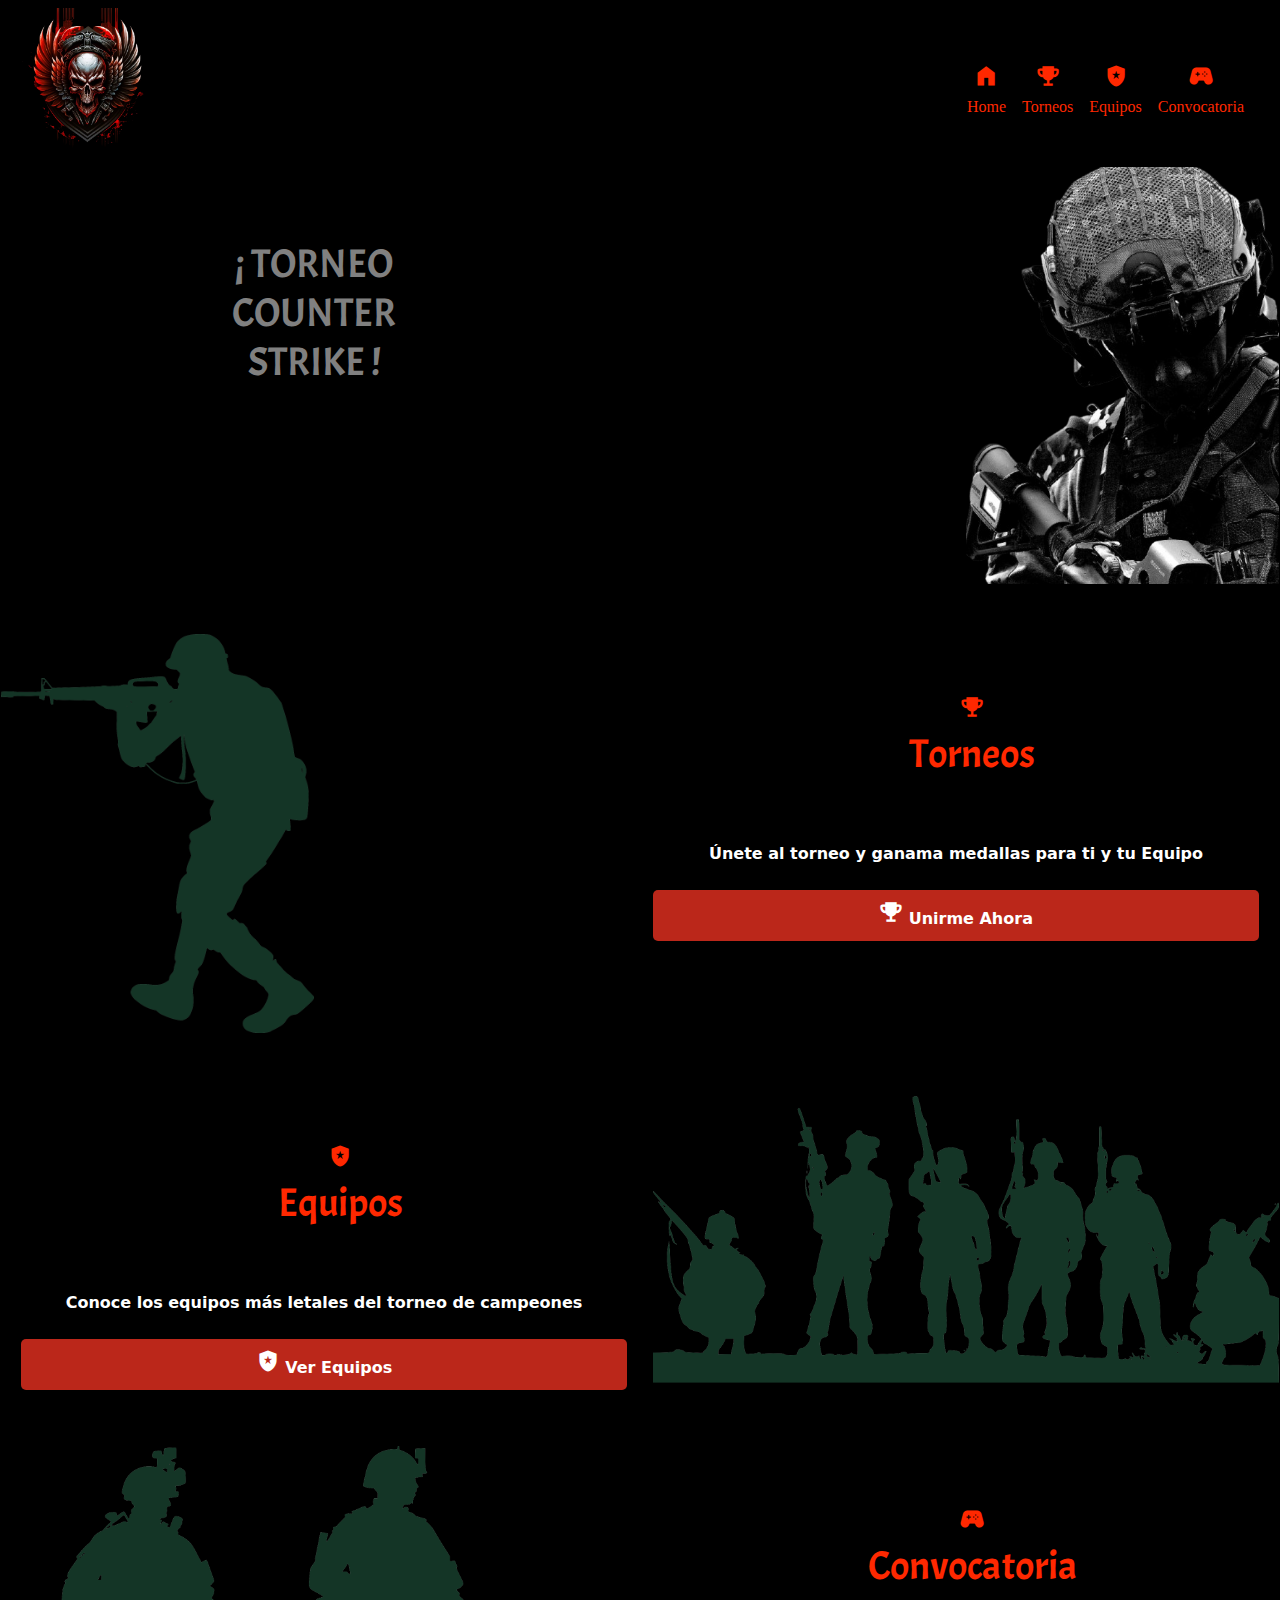
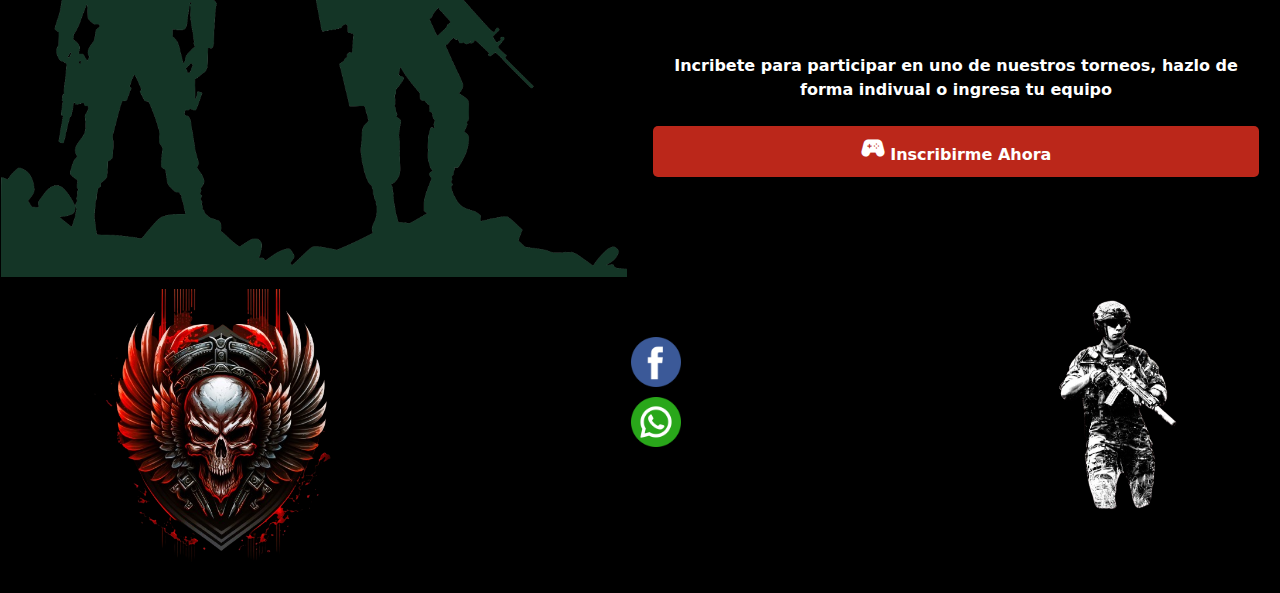
==== index.html @ 1f90ec14 "home" ====
<!DOCTYPE html>
<html lang="en">
  <head>
    <meta charset="UTF-8" />
    <meta http-equiv="X-UA-Compatible" content="IE=edge" />
    <meta name="viewport" content="width=device-width, initial-scale=1.0" />
    <!-- Primary Meta Tags -->
    <title>Torneo Caounter Strike</title>
        <meta property="og:image" content="___________">
        <meta property="og:image:width" content="389px">
        <meta property="og:image:height" content="542px">
        <meta property="keywords" content="Torneo Caunter Strike">
        <meta name="description"
          content="Torneo Caunter Strike">

        <!-- Google / Search Engine Tags -->
        <meta itemprop="name" content="Torneo Caunter Strike">
        <meta itemprop="description"
          content="Torneo Caunter Strike">

    <!-- Link -->
    <link
      rel="apple-touch-icon"
      sizes="180x180"
      href="static/img_nav.jpg"
    />
    <link
      rel="icon"
      type="image/png"
      sizes="192x192"
      href="static/img_nav.jpg"
    />
    <link
      rel="icon"
      type="image/png"
      sizes="512x512"
      href="static/img_nav.jpg"
    />
    <link rel="icon" type="image/png" href="static/img_nav.jpg" />
    <link rel="manifest" href="static/img_nav.jpg"/>

    <!-- link icon de google -->
    <link rel="stylesheet" href="https://fonts.googleapis.com/css2?family=Material+Symbols+Outlined:opsz,wght,FILL,GRAD@20..48,100..700,0..1,-50..200" />
    <link rel="preconnect" href="https://fonts.googleapis.com">
    <link rel="preconnect" href="https://fonts.gstatic.com" crossorigin>
    <link href="https://fonts.googleapis.com/css2?family=Acme&family=Arbutus+Slab&display=swap" rel="stylesheet">
    
    <!-- bootstraps -->
    <link href="https://cdn.jsdelivr.net/npm/bootstrap@5.3.3/dist/css/bootstrap.min.css" rel="stylesheet" integrity="sha384-QWTKZyjpPEjISv5WaRU9OFeRpok6YctnYmDr5pNlyT2bRjXh0JMhjY6hW+ALEwIH" crossorigin="anonymous">
    <link
      rel="stylesheet"
      href="https://use.fontawesome.com/releases/v5.15.4/css/all.css"
      integrity="sha384-DyZ88mC6Up2uqS4h/KRgHuoeGwBcD4Ng9SiP4dIRy0EXTlnuz47vAwmeGwVChigm"
      crossorigin="anonymous"
    />
    <link href="https://cdn.jsdelivr.net/npm/bootstrap@5.3.3/dist/css/bootstrap.min.css" rel="stylesheet" integrity="sha384-QWTKZyjpPEjISv5WaRU9OFeRpok6YctnYmDr5pNlyT2bRjXh0JMhjY6hW+ALEwIH" crossorigin="anonymous">
    <link rel="stylesheet" href="https://fonts.googleapis.com/css2?family=Material+Symbols+Outlined:opsz,wght,FILL,GRAD@48,400,0,0" />
    <link rel="stylesheet" href="https://maxcdn.bootstrapcdn.com/font-awesome/4.7.0/css/font-awesome.min.css">
    <script src="https://cdn.jsdelivr.net/npm/bootstrap@5.3.2/dist/js/bootstrap.bundle.min.js" integrity="sha384-C6RzsynM9kWDrMNeT87bh95OGNyZPhcTNXj1NW7RuBCsyN/o0jlpcV8Qyq46cDfL" crossorigin="anonymous"></script>
    <link rel="stylesheet" href="style.css" />
    <script src="script.js"></script>
  </head>


    <header>

      <!-- barra de navegación -->
      <nav style="background-color: black;" class="navbar navbar-expand-lg navbar">
        <div class="container-fluid">
          <a class="logo" href="index.html">
            <img class="logo" 
            style="margin-right: auto; margin-left: auto; width: 150px; height: 150px;" 
            src="static/img_nav.png" alt="logo">
          </a>
          <button class="navbar-toggler" type="button" data-bs-toggle="offcanvas" data-bs-target="#offcanvasNavbar" aria-controls="offcanvasNavbar" aria-label="Toggle navigation">
            <span class="navbar-toggler-icon"></span>
          </button>
          <div class="offcanvas offcanvas-end text-bg-" tabindex="-1" id="offcanvasNavbar" aria-labelledby="offcanvasNavbarLabel">
            <div class="offcanvas-header">
              <h5 class="offcanvas-title" id="offcanvasNavbarLabel"></h5>
              <button type="button" class="btn-close" data-bs-dismiss="offcanvas" aria-label="Close"></button>
            </div>
            <div style="background-color: black;" class="offcanvas-body">
              <ul class="navbar-nav justify-content-end flex-grow-1 pe-3">
                <li class="nav-item">
                  <a class="nav-link" href="index.html"><b class="ranchers-regular">
                    <section style="text-align: center;">
                      <span class="material-symbols-outlined">
                        home
                      </span><br>Home</b></a>
                  </section>
                </li>

                <li class="nav-item">
                    <a class="nav-link" href="#torneo"><b class="ranchers-regular">
                    <section style="text-align: center;">
                        <span class="material-symbols-outlined">
                            emoji_events
                        </span><br>Torneos</b></a>
                    </section>
                </li>

                <!-----------------------------
              <li class="nav-item">
                <a class="nav-link" href="#planos"><b class="ranchers-regular">
                  <section style="text-align: center;">
                    <span class="material-symbols-outlined">
                        military_tech
                    </span><br>Medalla</b></a>
                </section>
              </li>
                -->

              <li class="nav-item">
                <a class="nav-link" href="#equipos"><b class="ranchers-regular">
                  <section style="text-align: center;">
                    <span class="material-symbols-outlined">
                        local_police
                    </span><br>Equipos</b></a>
                </section>
              </li>

              <li class="nav-item">
                <a class="nav-link" href="#convocatoria"><b class="ranchers-regular">
                  <section style="text-align: center;">
                    <span class="material-symbols-outlined">
                        stadia_controller
                    </span><br>Convocatoria</b></a>
                </section>
              </li>
            </ul>
          </div>
        </div>
      </nav>
    </header>

    

  <!-- body -->
<body style="background-color: black;">
<section class="inicio">
    <div class="row">
        <div class="col-sm-6 mb-3 mb-sm-0">
            <div class="card" style="background-color: black;">
                <br>
                <br>
                <br>
                <div style="text-align: center;">
                    <h1 class="titulo" style="color: grey;"><b class="acme-regular">
                        ¡ TORNEO
                        <br>
                        COUNTER
                        <br>
                        STRIKE !</b>
                    </h1>
                </div>
                <br>
                <br>
                <br>
            </div>
        </div>

        <div class="col-sm-6 mb-3 mb-sm-0">
            <div class="card" style="background-color: black;">
                <div style="text-align: right;">
                    <img class ="body_card" loading="lazy" src="static/img_header.png" width="50%" height="auto"/>
                </div>
            </div>
        </div>
    </div>
</section>

<!-- torneos-->
<section class="inicio" id="torneo">
    <br>
    <br>
    <div class="row">
        <br>
        <br>
        <div class="col-sm-6 mb-3 mb-sm-0">
            <div class="card" style="background-color: black;">
                <img class ="body_card" 
                loading="lazy" 
                src="static/body/guerra.png" 
                width="50%" 
                height="auto"/>
            </div>
        </div>

        <div class="col-sm-6 mb-3 mb-sm-0">
            <div class="card" style="background-color: black; margin-right: 10px;">
                <div style="text-align: center; margin-right: 10px;">
                    <br>
                    <br>
                    <ul style="list-style-type: none;">
                        <li class="nav-link">
                            <h1 class="acme-regular">
                                <span class="material-symbols-outlined">
                                    emoji_events
                                </span><br>Torneos</h1>
                        </li>
                    </ul>
                    <br>
                    <br>
                    <b style="color: white;">Únete al torneo y ganama medallas para ti y tu Equipo</b>
                    <br>
                    <br>
                    <a href="torneo.html" class="btn-casas" style="width: 100%;">
                        <span class="material-symbols-outlined">
                            emoji_events
                        </span style="margin-right: 10px;"> Unirme Ahora
                    </a> 
                </div>
            </div>
        </div>
        <br>
        <br>
    </div>
</section>

<!-- Equipos-->
<section class="inicio" id="equipos">
    <br>
    <br>
    <div class="row">
        <br>
        <br>
        <div class="col-sm-6 mb-3 mb-sm-0">
            <div class="card" style="background-color: black; margin-left: 10px;">
                <div style="text-align: center; margin-left: 10px;">
                    <br>
                    <br>
                    <ul style="list-style-type: none;">
                        <li class="nav-link">
                            <h1 class="acme-regular">
                                <span class="material-symbols-outlined">
                                    local_police
                                </span><br>Equipos</h1>
                        </li>
                    </ul>
                    <br>
                    <br>
                    <b style="color: white;">Conoce los equipos más letales del torneo de campeones</b>
                    <br>
                    <br>
                    <a href="equipos.html" class="btn-casas" style="width: 100%;">
                        <span class="material-symbols-outlined">
                            local_police
                        </span style="margin-left: 10px"> Ver Equipos
                    </a> 
                </div>
            </div>
        </div>

        <div class="col-sm-6 mb-3 mb-sm-0">
            <div class="card" style="background-color: black;">
                <div style="text-align: right;">
                    <img class ="body_card" 
                loading="lazy" 
                src="static/body/equipos.png" 
                width="100%" 
                height="auto"/>
                </div>
            </div>
        </div>
        <br>
        <br>
    </div>
</section>

<!-- Convocatoria-->
<section class="inicio" id="convocatoria">
    <br>
    <br>
    <div class="row">
        <br>
        <br>
        <div class="col-sm-6 mb-3 mb-sm-0">
            <div class="card" style="background-color: black;">
                <img class ="body_card" 
                loading="lazy" 
                src="static/body/convocatoria.png" 
                width="100%" 
                height="auto"/>
            </div>
        </div>

        <div class="col-sm-6 mb-3 mb-sm-0">
            <div class="card" style="background-color: black; margin-right: 10px;">
                <div style="text-align: center;">
                    <div style="text-align: center; margin-right: 10px;">
                        <br>
                        <br>
                        <ul style="list-style-type: none;">
                            <li class="nav-link">
                                <h1 class="acme-regular">
                                    <span class="material-symbols-outlined">
                                        stadia_controller
                                    </span><br>Convocatoria</h1>
                            </li>
                        </ul>
                        <br>
                        <br>
                        <b style="color: white;">Incribete para participar en uno de nuestros torneos, hazlo de forma indivual o ingresa tu equipo</b>
                        <br>
                        <br>
                        <a href="convocatoria.html" class="btn-casas" style="width: 100%;">
                            <span class="material-symbols-outlined">
                                stadia_controller
                            </span style="margin-right: 10px;"> Inscribirme Ahora
                        </a> 
                    </div>

                </div>
            </div>
        </div>
        <br>
        <br>
    </div>
 
</section>




    <section>
        <div class="card mb-3" style="max-width: 100%; background-color: black">
            <div class="row g-0" style="margin-left: 10px; margin-right: 10px; margin-top: 10px; margin-bottom: 10px;">
                <div class="col-md-4" style="text-align: center;">
                    <img style="width: 70%; height: auto" src="static/img_nav.png" class="img-fluid rounded-start" alt="icon">
                </div>
                <div class="col-md-4" style="text-align: center;">
                    <br>
                    <br>
                    <ul style="list-style-type: none;">
                    <li><a href="#">
                        <img style="width: 50px; height: 50px; margin-bottom: 10px; box-shadow: 0px 4px 8px rgba(0, 0, 0, 0.3); border-radius: 10px;" 
                        src="static/social/facebook.png"alt="img_facebook"></a></li>

                    
                    <li><a href="https://wa.me/56921951687">
                        <img style="width: 50px; height: 50px; margin-bottom: 10px; box-shadow: 0px 4px 8px rgba(0, 0, 0, 0.3); border-radius: 10px;" 
                    src="static/social/wts.png" alt="img_whatsApp"></a></li>

                    </ul>
                    <br>
                    <br>
                </div>
                <div class="col-md-4" style="text-align: center;">
                    <img style="width: 70%; height: auto" src="static/img_footer.png" class="img-fluid rounded-start" alt="icon">
                </div>
            </div>
        </div>
    </section>
    </body>
</html>
---- style.css ----
html {
    height: 100%;
    width: 100%;
  }

  
  /* Estilo general para la card */
  
  .card-serv {
    border-radius: 10px; /* Bordes redondeados */
    padding: 20px; /* Espaciado interno */
    transition: background-color 0.3s ease; /* Transición suave para el fondo */
  }
  
  /* Texto <p> dentro de la card */
  .card-serv b {
    color: #FF2800; /* Color predeterminado */
    transition: color 0.3s ease; /* Transición suave para el color del texto */
  }

  
  /* Efectos al pasar el mouse sobre la card */
  .card-serv:hover {
    background-color: #3A3D40; /* Cambiar el fondo de la card */
    border: 2px solid #dd3333;
  }
  
  .card-serv:hover b {
    color: white; /* Cambiar el color del SVG */
  }

  .arbutus-slab-regular {
    font-family: "Arbutus Slab", serif;
    font-weight: 400;
    font-style: normal;
  }

  .acme-regular {
    font-family: "Acme", serif;
    font-weight: 400;
    font-style: normal;
  }


  .ranchers-regular {
    font-family: "Ranchers", serif;
    font-weight: 400;
    font-style: normal;
  }
  
  
  
  .material-symbols-outlined {
    font-variation-settings:
    'FILL' 1,
    'wght' 700,
    'GRAD' 200,
    'opsz' 48
  }

  .nav-link {
    color: #FF2800;
  }
  
  .nav-link:hover {
    color: white;
  }
  
  .titulo {
    text-align: center;
  }
  
  .card-body {
    text-align: center;
  }
  
  .btn-casas {
    text-align: center;
    display: inline-block;
    background-color: #BB271A;
    color: #fff;
    text-decoration: none;
    padding: 10px 20px;
    border-radius: 5px;
    border: none;
    cursor: pointer;
    font-size: 16px;
    font-weight: bold;
  }
  
  .btn-casas:hover {
    background-color: white;
    color: #BB271A;
  }

  .payment-buttons {
    display: flex;
    flex-direction: column;
    gap: 20px;
    justify-content: center;
    align-items: center;
    margin-left: 5px;
    margin-right: 5px;
  }
  
  /* Botón Transbank */
  #transbankButton {
    width: 100%;
    text-align: center;
    display: inline-block;
    gap: 10px;
    background-color: #6B196B;
    color: white;
    text-decoration: none;
    font-size: 18px;
    font-weight: bold;
    padding: 12px 30px;
    border-radius: 8px;
    border: 2px solid #6B196B;
    transition: all 0.3s ease;
  }
  
  #transbankButton:hover {
    background-color: #A6469D;
    color: white;
  }
  
  /* Botón PayPal */
  #paypalButton {
    width: 100%;
    text-align: center;
    display: inline-block;
    gap: 10px;
    background-color: #ffc439;
    color: #003087;
    text-decoration: none;
    font-size: 18px;
    font-weight: bold;
    padding: 12px 30px;
    border-radius: 8px;
    border: 2px solid #ffc439;
    transition: all 0.3s ease;
  }
  
  #paypalButton:hover {
    background-color: #003087;
    color: white;
  }

    /* Estilo del ícono */
    .payment-buttons i {
      font-size: 20px;
    }
  
  .btn-whatsapp {
    text-align: center;
    display: inline-block;
    background-color: #25D366;
    color: #fff;
    text-decoration: none;
    padding: 10px 20px;
    border-radius: 5px;
    border: none;
    cursor: pointer;
    font-size: 16px;
    font-weight: bold;
  }
  
  .btn-whatsapp:hover {
    background-color: #128C7E;
  }
  
  
  .__Font__avenir {
    font-family: Avenir!important
  }
  
  .__Font__avenir input {
    font-family: Avenir!important
  }
  
  footer {
    background-color: black;
    padding: 40px 0;
    font-size: .9em;
    color: #fff
  }
  
  .title {
    color: #FF2800;
  }
  
  footer .footer_sup {
    margin-bottom: 30px;
    position: relative
  }
  
  footer .footer_sup .box {
    display: flex
  }
  
  footer .footer_sup .box .col {
    width: 25%;
    display: inline-block
  }
  
  footer .footer_sup .icon_pt {
    float: left;
    position: absolute;
    left: -70px
  }
  
  footer .footer_sup span.title {
    font-size: 1em;
    text-transform: uppercase;
    margin-bottom: 20px;
    display: block;
    width: 100%
  }
  
  footer .footer_sup ul {
    list-style-type: none
  }
  
  footer .footer_sup ul li {
    margin: 10px 0
  }
  
  footer .footer_sup ul li a {
    color: #848e97;
    transition: .2s all
  }
  
  footer .footer_sup ul li a:hover {
    color: #FF2800;
    transition: .2s all
  }
  
  footer .footer_inf .legal {
    opacity: .5
  }
  
  footer .footer_inf .cactos {
    height: 30px;
    float: right;
    top: -5px;
    position: relative
  }
  
  footer .footer_inf .cactos img {
    height: 30px;
    position: relative;
    z-index: 999;
    float: right
  }
  
  footer .footer_inf .cactos .hover_cactos {
    opacity: 0;
    transform: translateY(0);
    background-color: #fff;
    padding: 12px;
    padding-bottom: 8px;
    position: relative;
    top: -10px;
    right: -30px;
    color: #343b44;
    padding-right: 90px;
    z-index: 55;
    line-height: 1;
    border-radius: 3px;
    font-size: .9em;
    transition: .2s all
  }
  
  footer .footer_inf .cactos .hover_cactos o {
    font-weight: 400;
    margin-bottom: 2px;
    display: block;
    color: #fff
  }
  
  footer .footer_inf .cactos .hover_cactos span {
    display: block;
    margin-top: 5px;
    color: #fff
  }
  
  footer .footer_inf .cactos .hover_cactos ._ov {
    background-color: #2e66ff;
    height: 100%;
    top: 0;
    left: 0;
    bottom: 0;
    position: absolute;
    right: 70px;
    z-index: -1;
    border-radius: 3px 0 0 3px
  }
  
  footer .footer_inf .cactos:hover {
    width: inherit;
    transition: .2s all
  }
  
  footer .footer_inf .cactos:hover .hover_cactos {
    opacity: 1;
    transform: translateX(-10px);
    transition: .2s all;
    -webkit-box-shadow: 0 0 50px 0 rgba(0,0,0,.18);
    -moz-box-shadow: 0 0 50px 0 rgba(0,0,0,.18);
    -o-box-shadow: 0 0 50px 0 rgba(0,0,0,.18);
    -ms-box-shadow: 0 0 50px 0 rgba(0,0,0,.18);
    box-shadow: 0 0 50px 0 rgba(0,0,0,.18)
  }
  
  @media (max-width: 800px) {
    footer .icon_pt {
        display:none
    }
  
    footer a.cactos {
        display: none
    }
  }
  
  @media (max-width: 600px) {
    footer .icon_pt {
        display:none
    }
  
    footer .box {
        display: inline-block!important
    }
  
    footer .box .col {
        width: 49%!important;
        display: inline-table!important;
        margin-bottom: 20px!important
    }
  
    footer .footer_inf span.mail {
        display: block;
        margin-bottom: 5px
    }
  
    footer .footer_inf a {
        display: none
    }
  }
  
  .red {
    display: initial;
  }
  
  .img {
    height: 50px;
    width: 50px;
    margin-left: 2px;
    margin-right: 2px;
    margin-top: 2px;
    margin-bottom: 2px;
  }
  
  .pie_accesos {
    color: white;
  }
  
  .pie_center {
    text-align: center;
    color: white;
  }
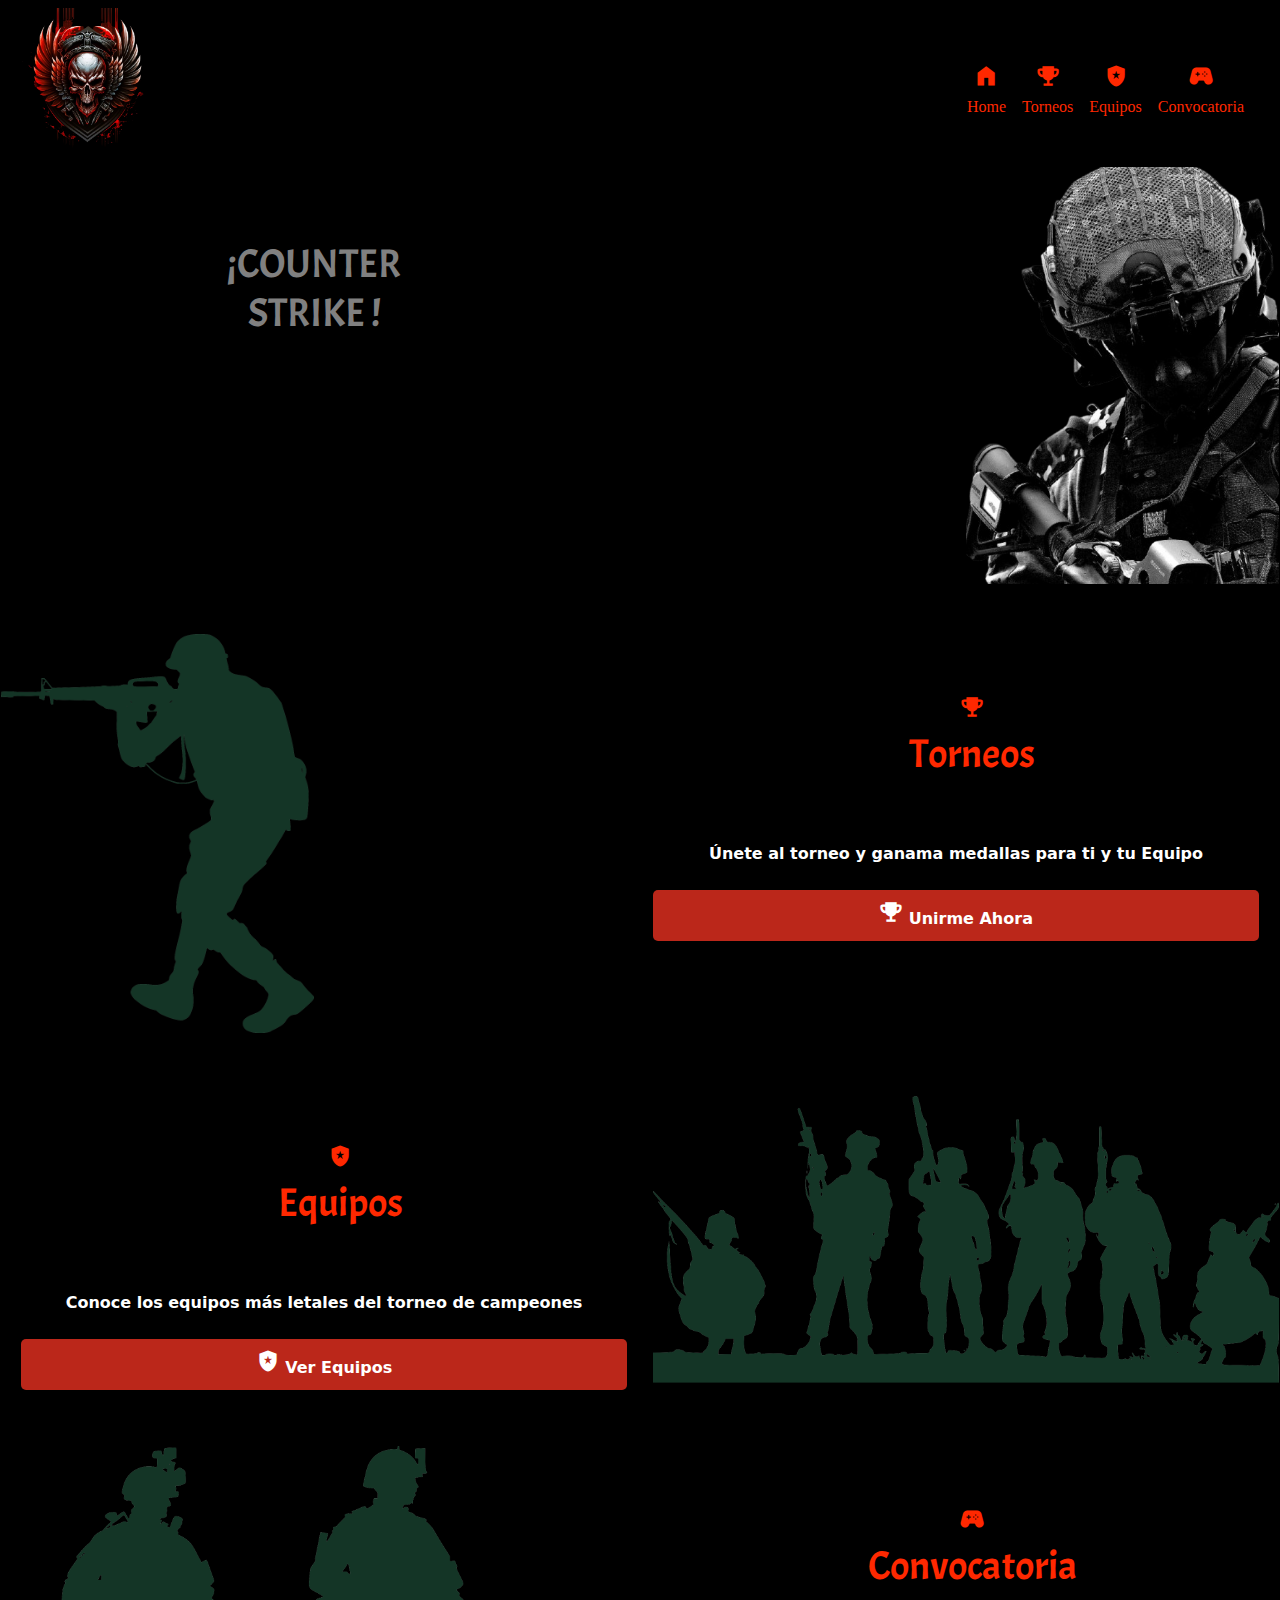
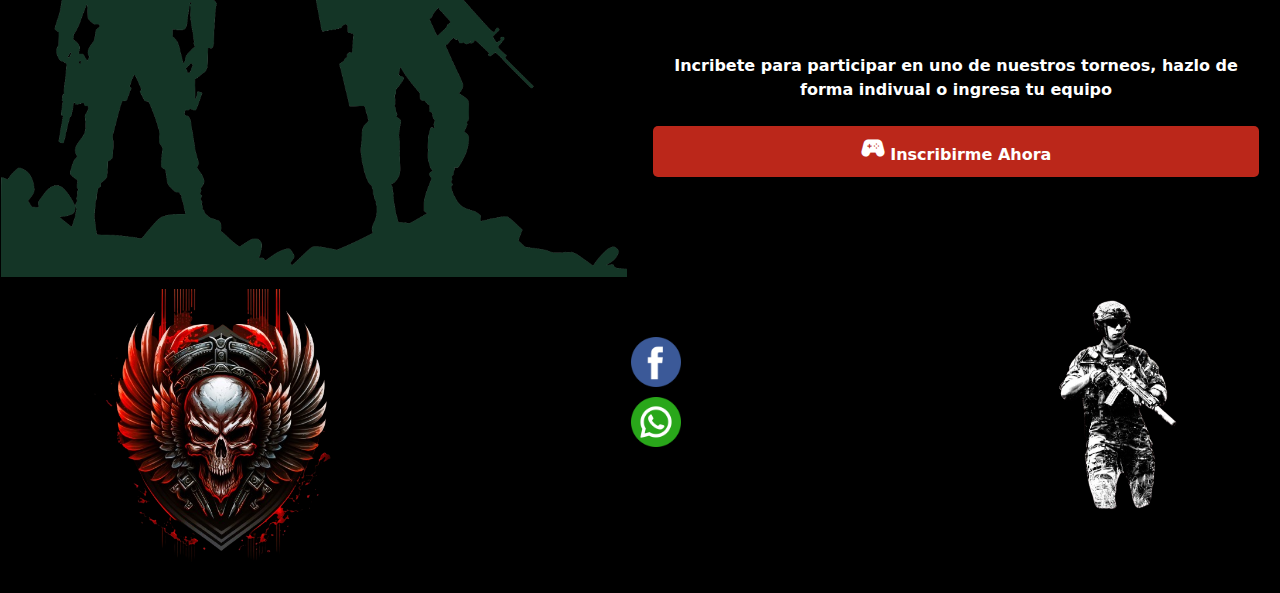
==== commit 2636328e: "add_confi" ====
--- a/index.html
+++ b/index.html
@@ -5,8 +5,8 @@
     <meta http-equiv="X-UA-Compatible" content="IE=edge" />
     <meta name="viewport" content="width=device-width, initial-scale=1.0" />
     <!-- Primary Meta Tags -->
-    <title>Torneo Caounter Strike</title>
-        <meta property="og:image" content="___________">
+    <title>Caounter Strike</title>
+        <meta property="og:image" content="https://torneo-couter-strike-demo.vercel.app/static/img_nav.png">
         <meta property="og:image:width" content="389px">
         <meta property="og:image:height" content="542px">
         <meta property="keywords" content="Torneo Caunter Strike">
@@ -147,9 +147,7 @@
                 <br>
                 <div style="text-align: center;">
                     <h1 class="titulo" style="color: grey;"><b class="acme-regular">
-                        ¡ TORNEO
-                        <br>
-                        COUNTER
+                        ¡COUNTER
                         <br>
                         STRIKE !</b>
                     </h1>
